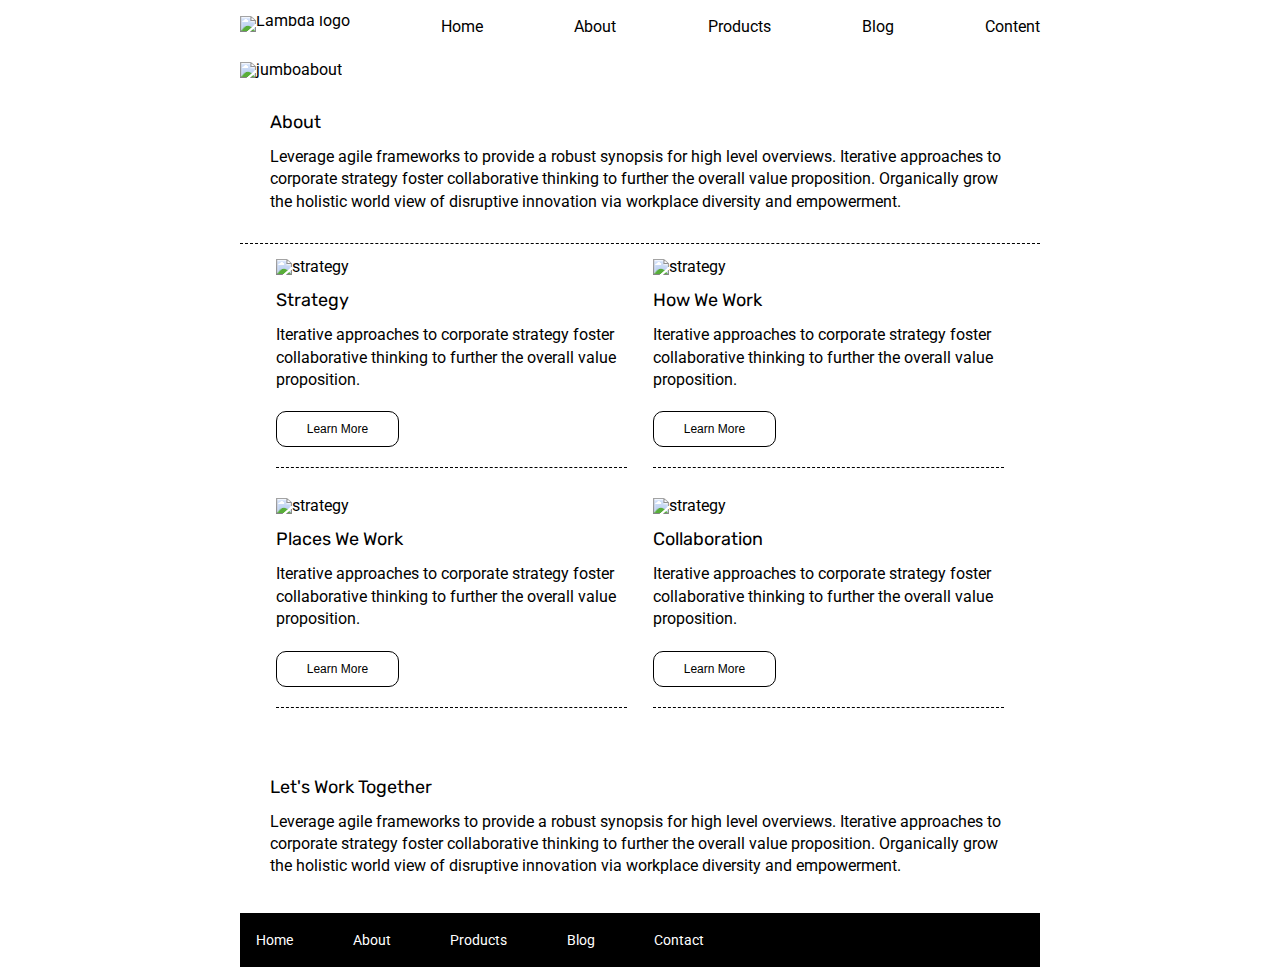
==== about.html @ e9c69d10 "Done with everything except for coloring the boxes, working on figuring that out now." ====
<!doctype html>

<html lang="en">
<head>
  <meta charset="utf-8">

  <title>Sprint Challenge - About</title>

  <link href="https://fonts.googleapis.com/css?family=Roboto|Rubik" rel="stylesheet">
  <link rel="stylesheet" href="css/index.css">

</head>

<body class="about">

    <br><section class="top1">
      <nav class="navbar">
        <div>
          <a href="index.html"><img class="logo" src="img/lambda-black.png" alt="Lambda logo"></a>
        </div>
        <a href="#">Home</a>
        <a href="about.html">About</a>
        <a href="#">Products</a>
        <a href="#">Blog</a>
        <a href="#">Content</a>
      </nav>
    </section>

  <img class="top-pic2" src="img/jumbo-about.png" alt="jumboabout">

    <div class="container about-page">

      <section class="top-about">
        <h3>
          About
        </h3>
        <p>
          Leverage agile frameworks to provide a robust synopsis for high level overviews. Iterative approaches to corporate strategy foster collaborative thinking to further the overall value proposition. Organically grow the holistic world view of disruptive innovation via workplace diversity and empowerment.
        </p>
      </section>

      <section class="pg2content">
        <div class="firsthalf">
          <div class="partone">
            <img src="img/about-plan.png" alt="strategy"><br>
            <h3>
              Strategy
            </h3>
            <p>
              Iterative approaches to corporate strategy foster collaborative thinking to further the overall value proposition.
            </p>
            <button>
              Learn More
            </button>
          </div>
          <div class="parttwo">
            <img src="img/about-working.png" alt="strategy"><br>
            <h3>
              How We Work
            </h3>
            <p>
              Iterative approaches to corporate strategy foster collaborative thinking to further the overall value proposition.
            </p>
            <button>
              Learn More
            </button>
          </div>
        </div>
        <div class="secondhalf">
          <div class="partthree">
            <img src="img/about-office.png" alt="strategy"><br>
            <h3>
              Places We Work                        
            </h3>
            <p>
              Iterative approaches to corporate strategy foster collaborative thinking to further the overall value proposition.
            </p>
            <button>
              Learn More
            </button>
          </div>
          <div class="partfour">
            <img src="img/about-meeting.png" alt="strategy"><br>
            <h3>
              Collaboration
            </h3>
            <p>
              Iterative approaches to corporate strategy foster collaborative thinking to further the overall value proposition.
            </p>
            <button>
              Learn More
            </button>
        </div>
      </div>
      </section>

      <section class="bottom-about">
        <h3>
          Let's Work Together
        </h3>
        <p>
            Leverage agile frameworks to provide a robust synopsis for high level overviews. Iterative approaches to corporate strategy foster collaborative thinking to further the overall value proposition. Organically grow the holistic world view of disruptive innovation via workplace diversity and empowerment.
        </p>
      </section>  

      <footer>
        <nav>
          <a href="index.html">Home</a>
          <a href="#">About</a>
          <a href="#">Products</a>
          <a href="#">Blog</a>
          <a href="#">Contact</a>
        </nav>
      </footer>
    </div><!-- container -->        
</body>
</html>
---- css/index.css ----
/* http://meyerweb.com/eric/tools/css/reset/ 
   v2.0 | 20110126
   License: none (public domain)
*/

html, body, div, span, applet, object, iframe,
h1, h2, h3, h4, h5, h6, p, blockquote, pre,
a, abbr, acronym, address, big, cite, code,
del, dfn, em, img, ins, kbd, q, s, samp,
small, strike, strong, sub, sup, tt, var,
b, u, i, center,
dl, dt, dd, ol, ul, li,
fieldset, form, label, legend,
table, caption, tbody, tfoot, thead, tr, th, td,
article, aside, canvas, details, embed, 
figure, figcaption, footer, header, hgroup, 
menu, nav, output, ruby, section, summary,
time, mark, audio, video {
	margin: 0;
	padding: 0;
	border: 0;
	font-size: 100%;
	font: inherit;
	vertical-align: baseline;
}
/* HTML5 display-role reset for older browsers */
article, aside, details, figcaption, figure, 
footer, header, hgroup, menu, nav, section {
	display: block;
}
body {
	line-height: 1;
}
ol, ul {
	list-style: none;
}
blockquote, q {
	quotes: none;
}
blockquote:before, blockquote:after,
q:before, q:after {
	content: '';
	content: none;
}
table {
	border-collapse: collapse;
	border-spacing: 0;
}

* {
    box-sizing: border-box;
}

html, body {
    height: 100%;
    font-family: 'Roboto', sans-serif;
}

h1, h2, h3, h4, h5 {
    font-size: 18px;
    margin-bottom: 15px;
    font-family: 'Rubik', sans-serif;
}

p {
    line-height: 1.4;
}

.container {
    width: 800px;
    margin: 0 auto;
}

.about{
    width: 800px;
    margin: 0 auto;
}

.navbar{
    display: flex;
    flex-direction: row;
    justify-content: space-between;
    align-items: flex-end;
    line-height: 10px;
}

nav a{
    display: block;
    text-decoration: none;
    color: black;
}

nav a:hover{
    color: grey;
}

.top-pic1{
    margin-top: 30px;
}
.top-pic2{
    margin-top: 30px;
}

.top-content {
    display: flex;
    flex-wrap: wrap;
    justify-content: space-evenly;
    margin-bottom: 20px;
    margin-top: 20px;
    border-bottom: 1px dashed black;
}

.top-content .text-container {
    width: 48%;
    padding: 0 1%;
    padding-bottom: 20px;  
}

.middle-content {
    margin-bottom: 20px;
    border-bottom: 1px dashed black;
}

.middle-content h2 {
    padding: 0 2%;
    margin-bottom: 0;
}

.middle-content .boxes {
    display: flex;
    flex-wrap: wrap;
    justify-content: space-evenly;
}

.middle-content .boxes .box {
    width: 12.5%;
    height: 100px;
    background: black;
    margin: 20px 2.5%;
    color: white;
    display: flex;
    align-items: center;
    justify-content: center;
}

.bottom-content {
    display: flex;
    margin: 0 2% 20px;
    justify-content: space-around;
}

.bottom-content .text-container {
    padding-right: 4%;
}

.bottom-content .text-container:last-child {
    padding-right: 0;
}

footer {
    width: 100%;
    background: black;
}

footer nav {
    width: 60%;
    display: flex;
    justify-content: space-between;
    align-items: center;
    padding: 20px 2%;
    font-size: 14px;
}

footer nav a {
    color: white;
    text-decoration: none;
}

.middle-content.boxes.box Box1{
    background-color: teal
}

.box1{
    background-color: gold
}
.box Box3{
    background-color: cadetblue;
}
.box Box4{
    background-color: coral;
}
.box Box5{
    background-color: crimson;
}
.box Box6{
    background-color: forestgreen;
}
.box Box7{
    background-color: darkorchid;
}
.box Box8{
    background-color: hotpink;
}
.box Box9{
    background-color: indigo;
}
.box Box10{
    background-color: dodgerblue; 
}

.top-about{
    margin-top: 5px;
    margin-bottom: 5px;
    padding: 30px;
    border-bottom: 1px dashed black;
}

.pg2content{
    display: flex;
    flex-direction: column;
    padding: 10px;
}

.firsthalf{
    display: flex;
    flex-direction: row;
    justify-content: space-evenly;
}

.secondhalf{
    display: flex;
    flex-direction: row;
    justify-content: space-evenly;
}

.partone{
    display: flex;
    flex-direction: column;
    width: 45%;
    border-bottom: 1px dashed black;
    margin-bottom: 30px;
}

.parttwo{
    display: flex;
    flex-direction: column;
    width: 45%;
    border-bottom: 1px dashed black;
    margin-bottom: 30px;
}

.partthree{
    display: flex;
    flex-direction: column;
    width: 45%;
    border-bottom: 1px dashed black;
    margin-bottom: 30px;
}

.partfour{
    display: flex;
    flex-direction: column;
    width: 45%;
    border-bottom: 1px dashed black;
    margin-bottom: 30px;
}

.bottom-about{
    margin-bottom: 5px;
    padding: 30px;
}
button{
	padding: 10px 15px;
	font-size: 12px;
    max-width: 35%;
    margin-top: 20px;
    margin-bottom: 20px;
	border: 1px solid black;
    background-color: white;
    border-radius: 10px;
}
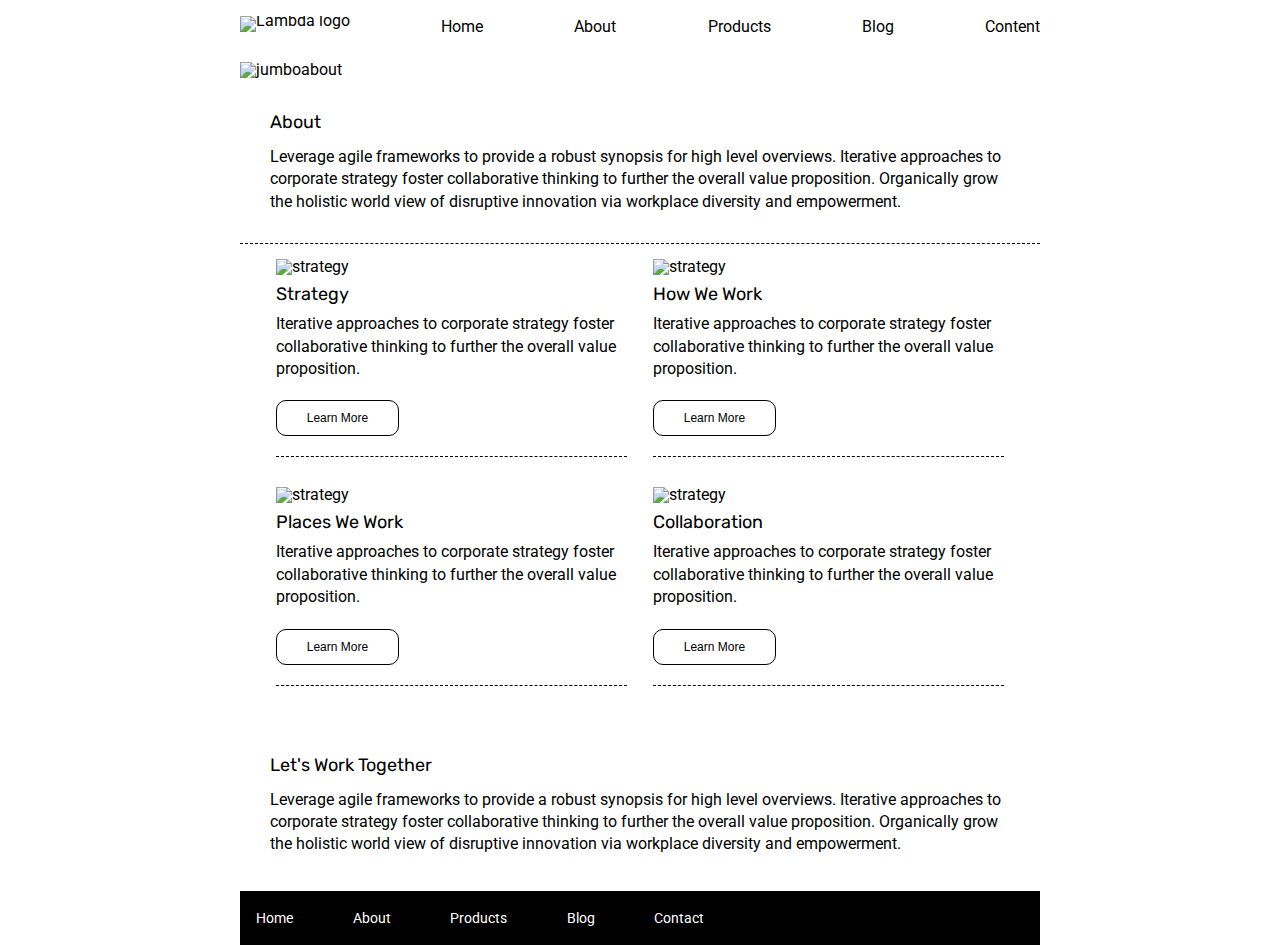
==== commit 6eb9934b: "The project is donea and meets all the requirements" ====
--- a/about.html
+++ b/about.html
@@ -42,8 +42,8 @@
       <section class="pg2content">
         <div class="firsthalf">
           <div class="partone">
-            <img src="img/about-plan.png" alt="strategy"><br>
-            <h3>
+            <img src="img/about-plan.png" alt="strategy">
+            <h3 class="pg2headers"> 
               Strategy
             </h3>
             <p>
@@ -54,8 +54,8 @@
             </button>
           </div>
           <div class="parttwo">
-            <img src="img/about-working.png" alt="strategy"><br>
-            <h3>
+            <img src="img/about-working.png" alt="strategy">
+            <h3 class="pg2headers">
               How We Work
             </h3>
             <p>
@@ -68,8 +68,8 @@
         </div>
         <div class="secondhalf">
           <div class="partthree">
-            <img src="img/about-office.png" alt="strategy"><br>
-            <h3>
+            <img src="img/about-office.png" alt="strategy">
+            <h3 class="pg2headers">
               Places We Work                        
             </h3>
             <p>
@@ -80,8 +80,8 @@
             </button>
           </div>
           <div class="partfour">
-            <img src="img/about-meeting.png" alt="strategy"><br>
-            <h3>
+            <img src="img/about-meeting.png" alt="strategy">
+            <h3 class="pg2headers">
               Collaboration
             </h3>
             <p>
--- a/css/index.css
+++ b/css/index.css
@@ -142,6 +142,36 @@
     align-items: center;
     justify-content: center;
 }
+#box1{
+    background-color: teal;
+}
+#box2{
+    background-color: gold
+}
+#box3{
+    background-color: cadetblue;
+}
+#box4{
+    background-color: coral;
+}
+#box5{
+    background-color: crimson;
+}
+#box6{
+    background-color: forestgreen;
+}
+#box7{
+    background-color: darkorchid;
+}
+#box8{
+    background-color: hotpink;
+}
+.box9{
+    background-color: indigo;
+}
+#box10{
+    background-color: dodgerblue; 
+}
 
 .bottom-content {
     display: flex;
@@ -178,34 +208,6 @@
 
 .middle-content.boxes.box Box1{
     background-color: teal
-}
-
-.box1{
-    background-color: gold
-}
-.box Box3{
-    background-color: cadetblue;
-}
-.box Box4{
-    background-color: coral;
-}
-.box Box5{
-    background-color: crimson;
-}
-.box Box6{
-    background-color: forestgreen;
-}
-.box Box7{
-    background-color: darkorchid;
-}
-.box Box8{
-    background-color: hotpink;
-}
-.box Box9{
-    background-color: indigo;
-}
-.box Box10{
-    background-color: dodgerblue; 
 }
 
 .top-about{
@@ -278,4 +280,9 @@
 	border: 1px solid black;
     background-color: white;
     border-radius: 10px;
+}
+
+.pg2headers{
+    margin-top: 10px;
+    margin-bottom: 10px;
 }